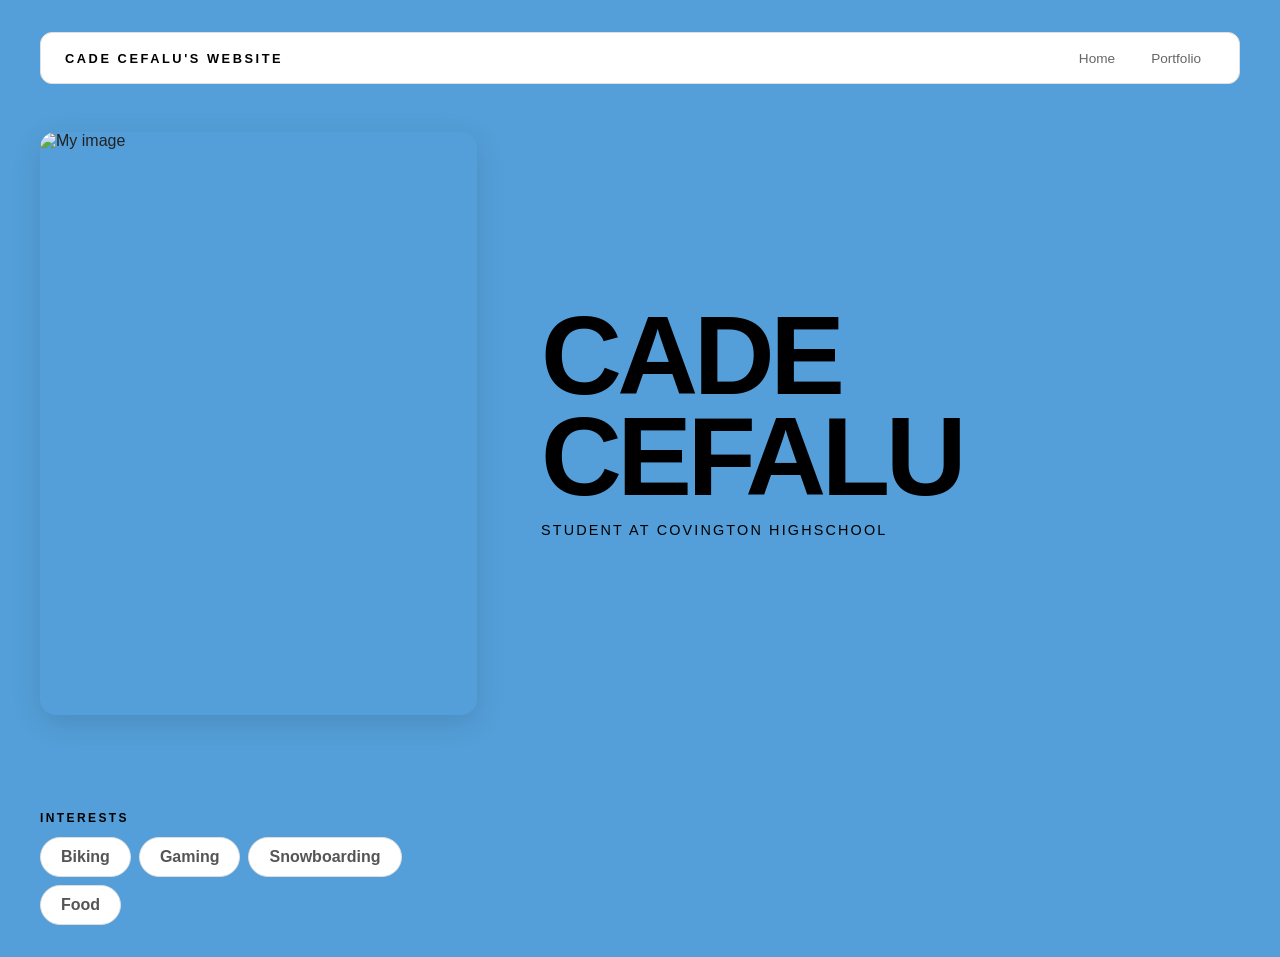
==== index.html @ fc63c7a4 "finished first website" ====
<!DOCTYPE html>
<html>

<head>
  <title>Cade's Awesome Website!</title>
  <link rel="Stylesheet" href="style.css" />
</head>

<body>
  <!-- All content goes here -->
  <div id="all-contents">
    <nav>
      <h1>Cade Cefalu's Website</h1>
      <ul id="nav-ul">
        <li class="nav-li"><a href="index.html">Home</a></li>
        <li class="nav-li"><a href="portfolio.html">Portfolio</a></li>
      </ul>
    </nav>
    <main>
      <div class="Sidebar">
        <img class="sidebar-img" src="https://imagescdn.homes.com/i2/zO5-C1SQBF4Tw49zl4U6vBV-y4cta-st_B75DCSC4To/117/covington-high-school-covington-la-schoolphoto.jpg?p=1" alt="My image" />
      </div>
      <div class="content">
        <h2>Cade Cefalu</h2>
        <p>Student at Covington Highschool</p>
      </div>
      <div id="interests">
        <h3>Interests</h3>
        <ul>
          <li>Biking</li>
          <li>Gaming</li>
          <li>Snowboarding</li>
          <li>Food</li>
        </ul>
      </div>
    </main>
  </div>
</body>

</html>
---- style.css ----
* {
  box-sizing: border-box;
}

body {
  margin: 0;
  background: #549fd9;
  color: #222;
  font-family: "Helvetica Neue", Arial, sans-serif;
}

#all-contents {
  max-width: 1500px;
  min-height: 100vh;
  margin: 0 auto;
  padding: 32px 40px;
}

main {
  display: grid;
  grid-template-columns: minmax(220px, 1fr) minmax(420px, 1.6fr);
  align-items: center;
  min-height: calc(100vh - 160px);
  gap: clamp(32px, 5vw, 80px);
}

.sidebar {
  width: 100%;
}

.content {
  display: flex;
  flex-direction: column;
  align-items: flex-start;
  gap: 12px;
}

h2 {
  margin: 0;
  font-size: clamp(4rem, 10vw, 7rem);
  line-height: 0.9;
  font-weight: 900;
  letter-spacing: -0.04em;
  text-transform: uppercase;
  color: #000;
}

.content > p {
  margin: 0;
  color: #000000;
  font-size: 0.9rem;
  text-transform: uppercase;
  letter-spacing: 0.15em;
  line-height: 1.4;
}

#interests {
  margin-top: 32px;
  width: 100%;
}

#interests h3 {
  margin: 0 0 12px;
  font-size: 0.75rem;
  font-weight: 700;
  text-transform: uppercase;
  letter-spacing: 0.2em;
  color: #000000;
}

#interests ul {
  list-style: none;
  margin: 0;
  padding: 0;
  display: flex;
  flex-wrap: wrap;
  gap: 8px;
}

#interests li {
  color: #555;
  font-size: 1rem;
  font-weight: 600;
  padding: 10px 20px;
  background: #fff;
  border: 1px solid #ddd;
  border-radius: 100px;
  transition:
    background 0.25s ease,
    color 0.25s ease,
    transform 0.25s ease;
  cursor: default;
}

#interests li:hover {
  background: #000;
  color: #fff;
  border-color: #000;
  transform: translateY(-2px);
}

.sidebar-img {
  width: 100%;
  max-width: 760px;
  aspect-ratio: 3 / 4;
  object-fit: cover;
  display: block;
  border-radius: 16px;
  
  box-shadow: 0 8px 30px rgba(0, 0, 0, 0.12);
  transition:
    filter 0.4s ease,
    transform 0.4s ease,
    box-shadow 0.4s ease;
}

.sidebar-img:hover {
  filter: sepia(0.3) contrast(1.05);
  transform: translateY(-4px);
  box-shadow: 0 16px 40px rgba(0, 0, 0, 0.18);
}

nav {
  display: flex;
  justify-content: space-between;
  align-items: center;
  margin-bottom: 48px;
  padding: 16px 24px;
  background: #fff;
  border: 1px solid #e0e0e0;
  border-radius: 12px;
}

nav h1 {
  margin: 0;
  font-size: 0.8rem;
  font-weight: 700;
  text-transform: uppercase;
  letter-spacing: 0.2em;
  color: #000;
}

#nav-ul {
  list-style: none;
  display: flex;
  gap: 8px;
  margin: 0;
  padding: 0;
}

.nav-li a {
  color: #666;
  text-decoration: none;
  font-size: 0.85rem;
  font-weight: 500;
  padding: 6px 14px;
  border-radius: 8px;
  transition:
    background 0.25s ease,
    color 0.25s ease;
}

.nav-li a:hover {
  background: #000;
  color: #fff;
}
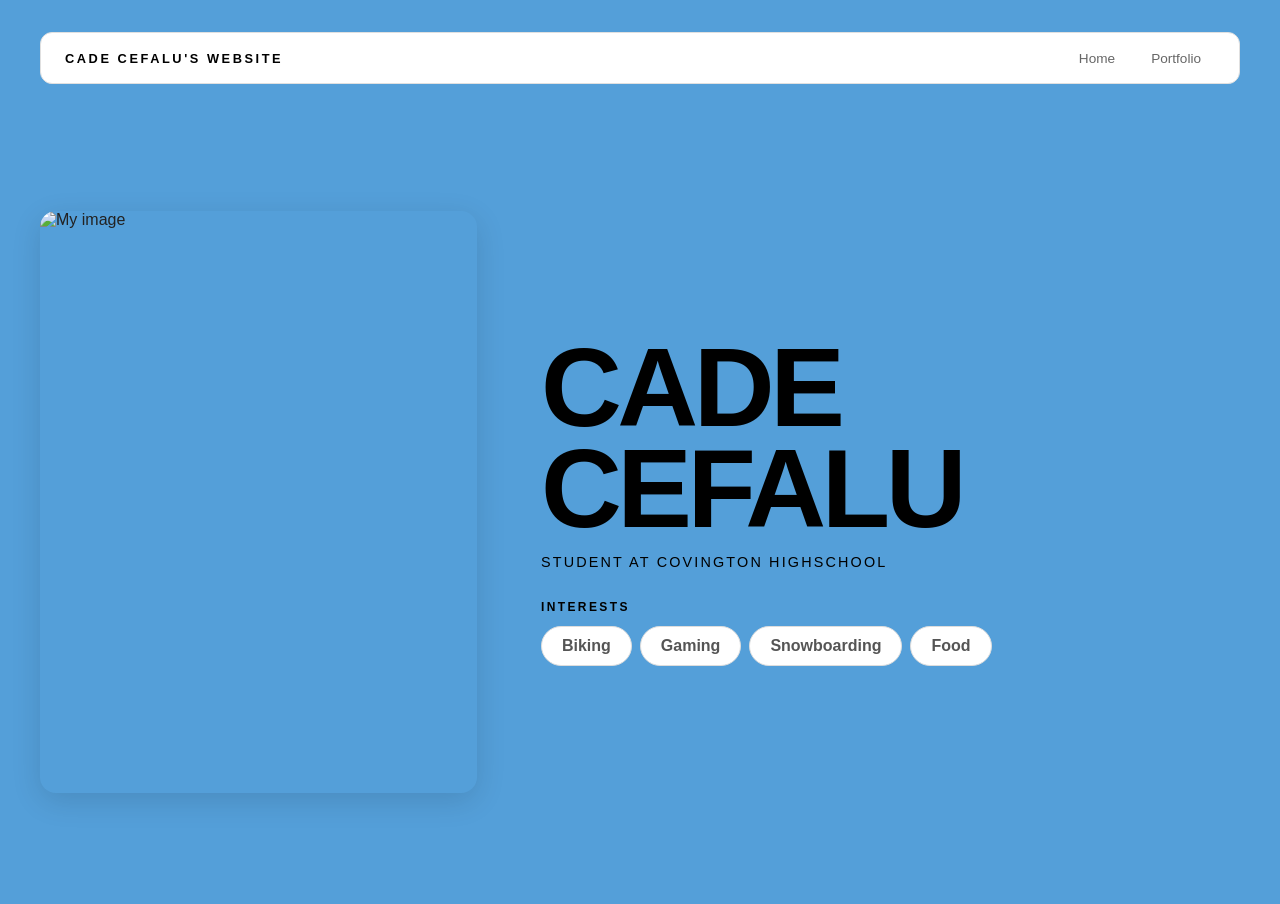
==== commit c5a3da31: "finished first website" ====
--- a/index.html
+++ b/index.html
@@ -23,8 +23,7 @@
       <div class="content">
         <h2>Cade Cefalu</h2>
         <p>Student at Covington Highschool</p>
-      </div>
-      <div id="interests">
+        <div id="interests">
         <h3>Interests</h3>
         <ul>
           <li>Biking</li>
@@ -33,6 +32,7 @@
           <li>Food</li>
         </ul>
       </div>
+      </div>
     </main>
   </div>
 </body>
--- a/style.css
+++ b/style.css
@@ -52,11 +52,6 @@
   text-transform: uppercase;
   letter-spacing: 0.15em;
   line-height: 1.4;
-}
-
-#interests {
-  margin-top: 32px;
-  width: 100%;
 }
 
 #interests h3 {
@@ -163,4 +158,9 @@
 .nav-li a:hover {
   background: #000;
   color: #fff;
+}
+
+#interests {
+  margin-top: 16px;
+  width: 100%;
 }
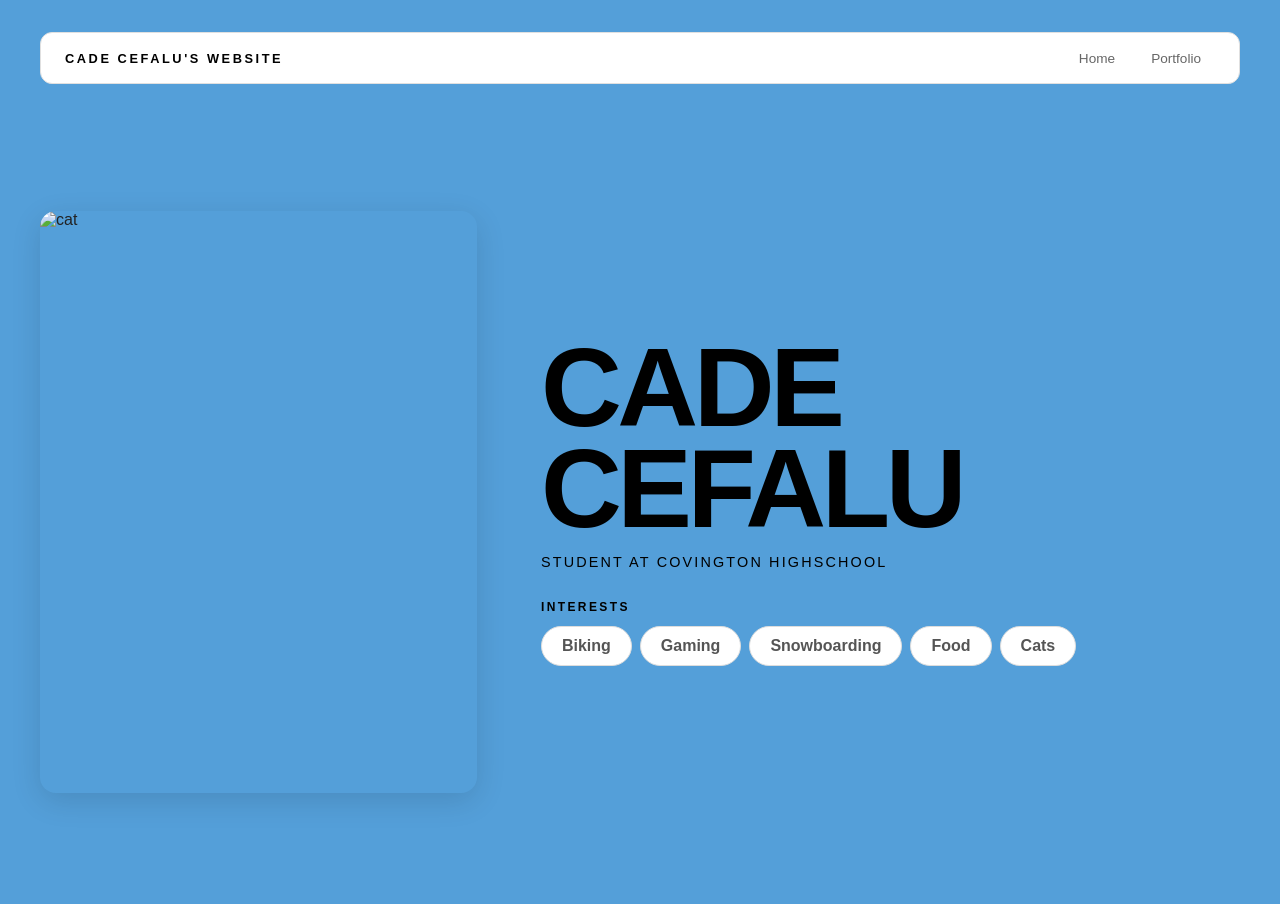
==== commit 5cbc1c6d: "finished first website" ====
--- a/index.html
+++ b/index.html
@@ -18,7 +18,7 @@
     </nav>
     <main>
       <div class="Sidebar">
-        <img class="sidebar-img" src="https://imagescdn.homes.com/i2/zO5-C1SQBF4Tw49zl4U6vBV-y4cta-st_B75DCSC4To/117/covington-high-school-covington-la-schoolphoto.jpg?p=1" alt="My image" />
+        <img class="sidebar-img" src="https://encrypted-tbn0.gstatic.com/images?q=tbn:ANd9GcTXxQ5VEj8bRdKBpYwqb6-DRxnUpUEjpIkNYScYlMDyB1VPvdmZwz8KhMtC:https://lookaside.fbsbx.com/lookaside/crawler/media/%3Fmedia_id%3D10231060752056587&s=10" alt="cat" />
       </div>
       <div class="content">
         <h2>Cade Cefalu</h2>
@@ -26,10 +26,11 @@
         <div id="interests">
         <h3>Interests</h3>
         <ul>
-          <li>Biking</li>
-          <li>Gaming</li>
-          <li>Snowboarding</li>
-          <li>Food</li>
+          <li><a href="https://www.mtbproject.com/directory/8008394/louisiana">Biking</a></li>
+          <li><a href="https://www.ubisoft.com/en-us/game/rainbow-six/siege">Gaming</a></li>
+          <li><a href="https://www.burton.com/en-us/blogs/the-burton-blog/snowboarding-for-beginners">Snowboarding</a></li>
+          <li><a href="https://www.cajunfoodtours.com/blog/15-foods-you-must-try-before-leaving-louisiana-a-locals-guide/">Food</a></li>
+          <li>Cats</li>
         </ul>
       </div>
       </div>
--- a/style.css
+++ b/style.css
@@ -52,6 +52,30 @@
   text-transform: uppercase;
   letter-spacing: 0.15em;
   line-height: 1.4;
+}
+
+a:link {
+  color: #555;
+  background-color: transparent;
+  text-decoration: none;
+}
+
+a:visited {
+  color: #555;
+  background-color: transparent;
+  text-decoration: none;
+}
+
+a:hover {
+  color: rgb(255, 254, 254);
+  background-color: transparent;
+  text-decoration: none;
+}
+
+a:active {
+  color: #555;
+  background-color: transparent;
+  text-decoration: none;
 }
 
 #interests h3 {
@@ -163,4 +187,5 @@
 #interests {
   margin-top: 16px;
   width: 100%;
-}+}
+
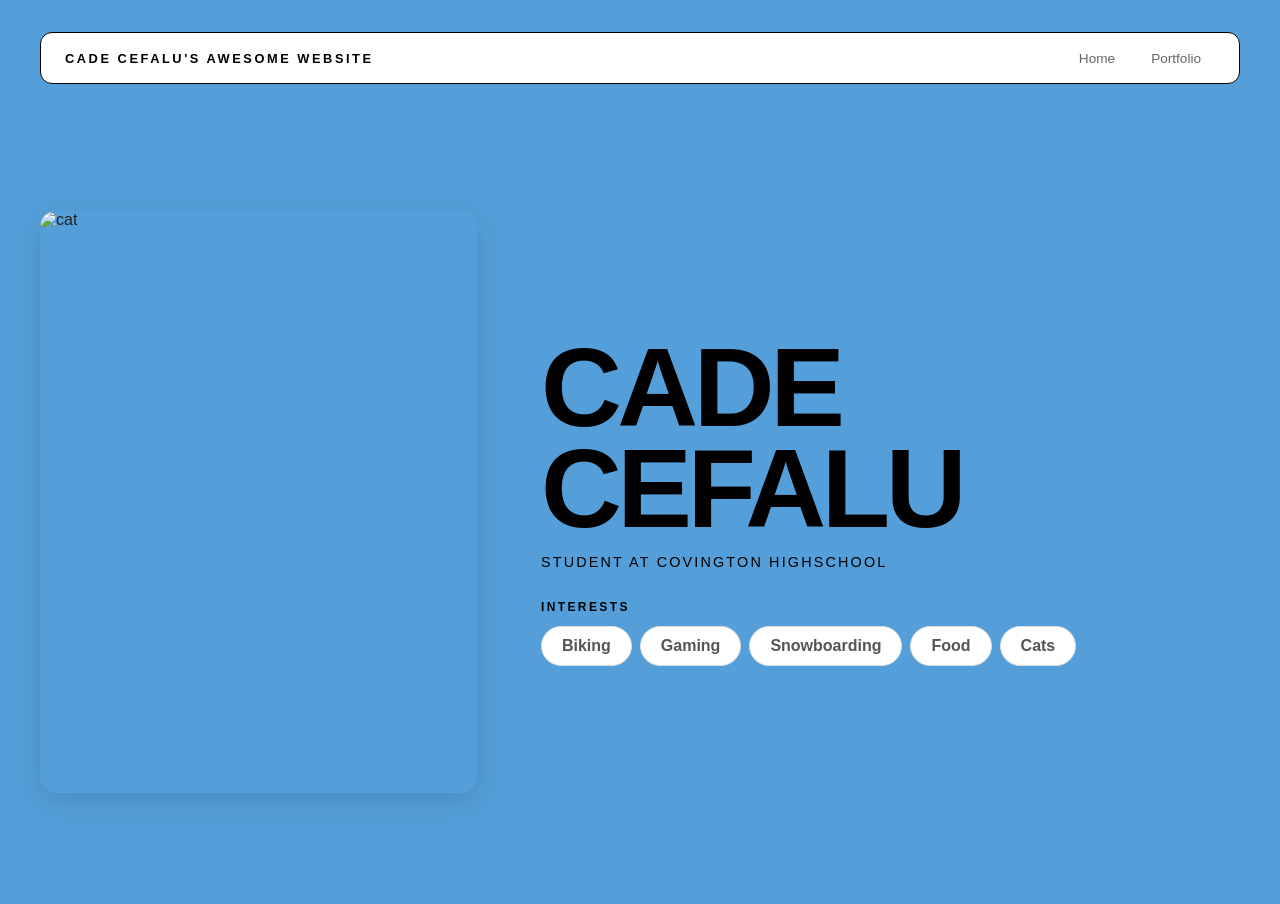
==== commit f2bd12ec: "add portfolio page to website" ====
--- a/index.html
+++ b/index.html
@@ -10,7 +10,7 @@
   <!-- All content goes here -->
   <div id="all-contents">
     <nav>
-      <h1>Cade Cefalu's Website</h1>
+      <h1>Cade Cefalu's Awesome Website</h1>
       <ul id="nav-ul">
         <li class="nav-li"><a href="index.html">Home</a></li>
         <li class="nav-li"><a href="portfolio.html">Portfolio</a></li>
--- a/style.css
+++ b/style.css
@@ -146,7 +146,7 @@
   margin-bottom: 48px;
   padding: 16px 24px;
   background: #fff;
-  border: 1px solid #e0e0e0;
+  border: 1px solid #000000;
   border-radius: 12px;
 }
 
@@ -189,3 +189,55 @@
   width: 100%;
 }
 
+/* Portfolio styles */
+.content h1 {
+  color: black;
+}
+
+#portfolio {
+  list-style: none;
+  margin: 0;
+  padding: 0;
+  width: 100%;
+  display: flex;
+  flex-direction: column;
+  gap: 8px;
+}
+
+#portfolio li {
+  border-radius: 12px;
+  overflow: hidden;
+}
+
+#portfolio a {
+  display: flex;
+  justify-content: space-between;
+  align-items: center;
+  text-decoration: none;
+  color: #444;
+  padding: 16px 20px;
+  font-size: 1.1rem;
+  font-weight: 500;
+  background: #fff;
+  border: 1px solid #e0e0e0;
+  border-radius: 12px;
+  transition: background 0.25s ease, color 0.25s ease, transform 0.25s ease;
+}
+
+#portfolio a:hover {
+  background: #000;
+  color: #fff;
+  transform: translateX(4px);
+}
+
+#portfolio a::after {
+  content: "->";
+  font-size: 0.85rem;
+  opacity: 0.4;
+  transition: opacity 0.25s ease;
+  white-space: nowrap;
+}
+
+#portfolio a:hover::after {
+  opacity: 1;
+}
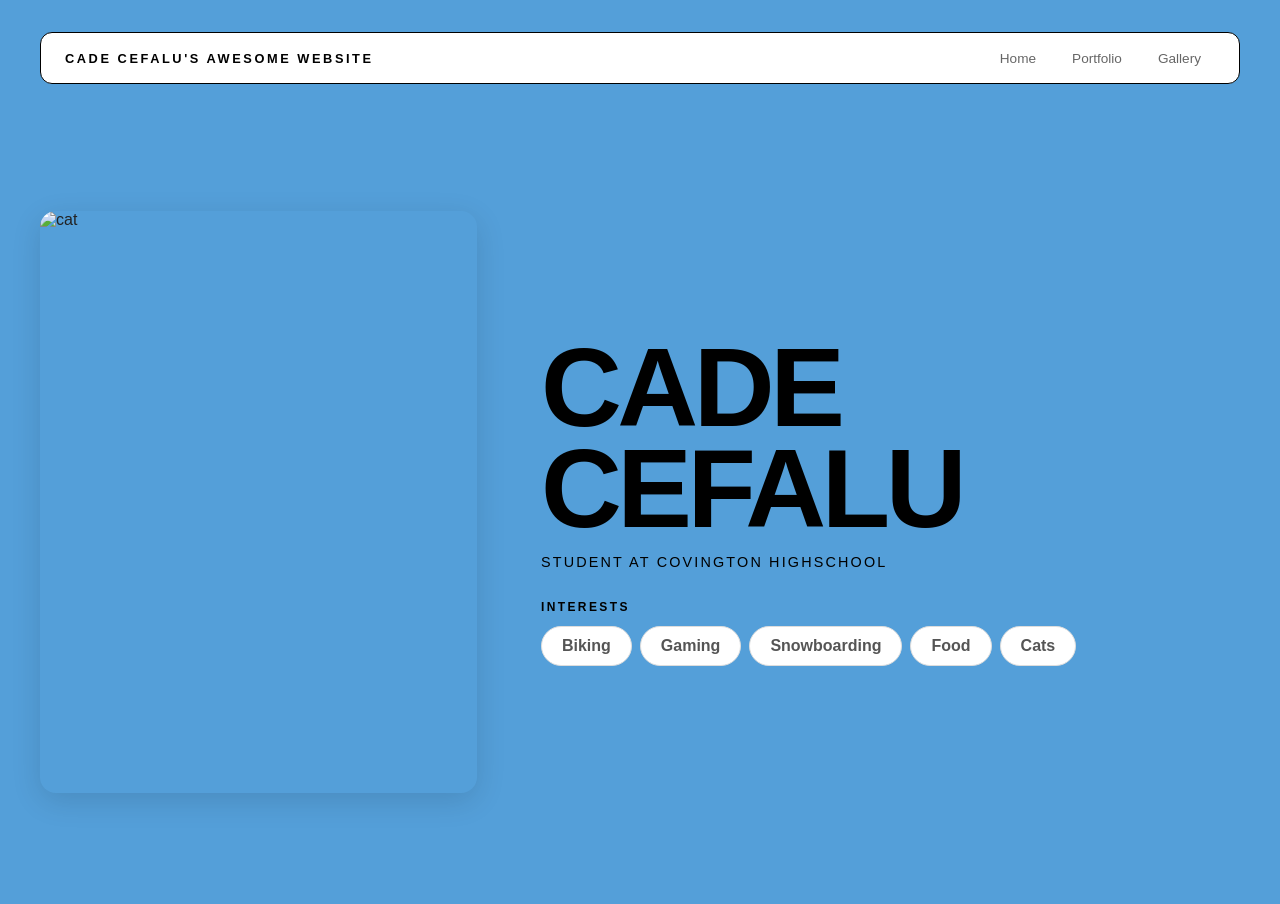
==== commit c7ccb95a: "made the platformer a bit easier" ====
--- a/index.html
+++ b/index.html
@@ -2,40 +2,44 @@
 <html>
 
 <head>
-  <title>Cade's Awesome Website!</title>
-  <link rel="Stylesheet" href="style.css" />
+    <title>Cade's Awesome Website!</title>
+    <link rel="Stylesheet" href="style.css" />
+    <script src="portfolioJS.js"></script>
 </head>
 
 <body>
-  <!-- All content goes here -->
-  <div id="all-contents">
-    <nav>
-      <h1>Cade Cefalu's Awesome Website</h1>
-      <ul id="nav-ul">
-        <li class="nav-li"><a href="index.html">Home</a></li>
-        <li class="nav-li"><a href="portfolio.html">Portfolio</a></li>
-      </ul>
-    </nav>
-    <main>
-      <div class="Sidebar">
-        <img class="sidebar-img" src="https://encrypted-tbn0.gstatic.com/images?q=tbn:ANd9GcTXxQ5VEj8bRdKBpYwqb6-DRxnUpUEjpIkNYScYlMDyB1VPvdmZwz8KhMtC:https://lookaside.fbsbx.com/lookaside/crawler/media/%3Fmedia_id%3D10231060752056587&s=10" alt="cat" />
-      </div>
-      <div class="content">
-        <h2>Cade Cefalu</h2>
-        <p>Student at Covington Highschool</p>
-        <div id="interests">
-        <h3>Interests</h3>
-        <ul>
-          <li><a href="https://www.mtbproject.com/directory/8008394/louisiana">Biking</a></li>
-          <li><a href="https://www.ubisoft.com/en-us/game/rainbow-six/siege">Gaming</a></li>
-          <li><a href="https://www.burton.com/en-us/blogs/the-burton-blog/snowboarding-for-beginners">Snowboarding</a></li>
-          <li><a href="https://www.cajunfoodtours.com/blog/15-foods-you-must-try-before-leaving-louisiana-a-locals-guide/">Food</a></li>
-          <li>Cats</li>
-        </ul>
-      </div>
-      </div>
-    </main>
-  </div>
+    <!-- All content goes here -->
+    <div id="all-contents">
+        <nav>
+            <h1>Cade Cefalu's Awesome Website</h1>
+            <ul id="nav-ul">
+                <li class="nav-li"><a href="index.html">Home</a></li>
+                <li class="nav-li"><a href="portfolio.html">Portfolio</a></li>
+                <li class="nav-li"><a href="images.html">Gallery</a></li>
+            </ul>
+        </nav>
+        <main>
+            <div class="Sidebar">
+                <img class="sidebar-img" src="https://encrypted-tbn0.gstatic.com/images?q=tbn:ANd9GcTXxQ5VEj8bRdKBpYwqb6-DRxnUpUEjpIkNYScYlMDyB1VPvdmZwz8KhMtC:https://lookaside.fbsbx.com/lookaside/crawler/media/%3Fmedia_id%3D10231060752056587&s=10" alt="cat" />
+            </div>
+            <div class="content">
+                <h2>Cade Cefalu</h2>
+                <p>Student at Covington Highschool</p>
+                <div id="interests">
+                    <h3>Interests</h3>
+                    <ul>
+                        <li><a href="https://www.mtbproject.com/directory/8008394/louisiana">Biking</a></li>
+                        <li><a href="https://www.ubisoft.com/en-us/game/rainbow-six/siege">Gaming</a></li>
+                        <li><a href="https://www.burton.com/en-us/blogs/the-burton-blog/snowboarding-for-beginners">Snowboarding</a>
+                        </li>
+                        <li><a href="https://www.cajunfoodtours.com/blog/15-foods-you-must-try-before-leaving-louisiana-a-locals-guide/">Food</a>
+                        </li>
+                        <li>Cats</li>
+                    </ul>
+                </div>
+            </div>
+        </main>
+    </div>
 </body>
 
 </html>
--- a/style.css
+++ b/style.css
@@ -240,4 +240,4 @@
 
 #portfolio a:hover::after {
   opacity: 1;
-}+}
